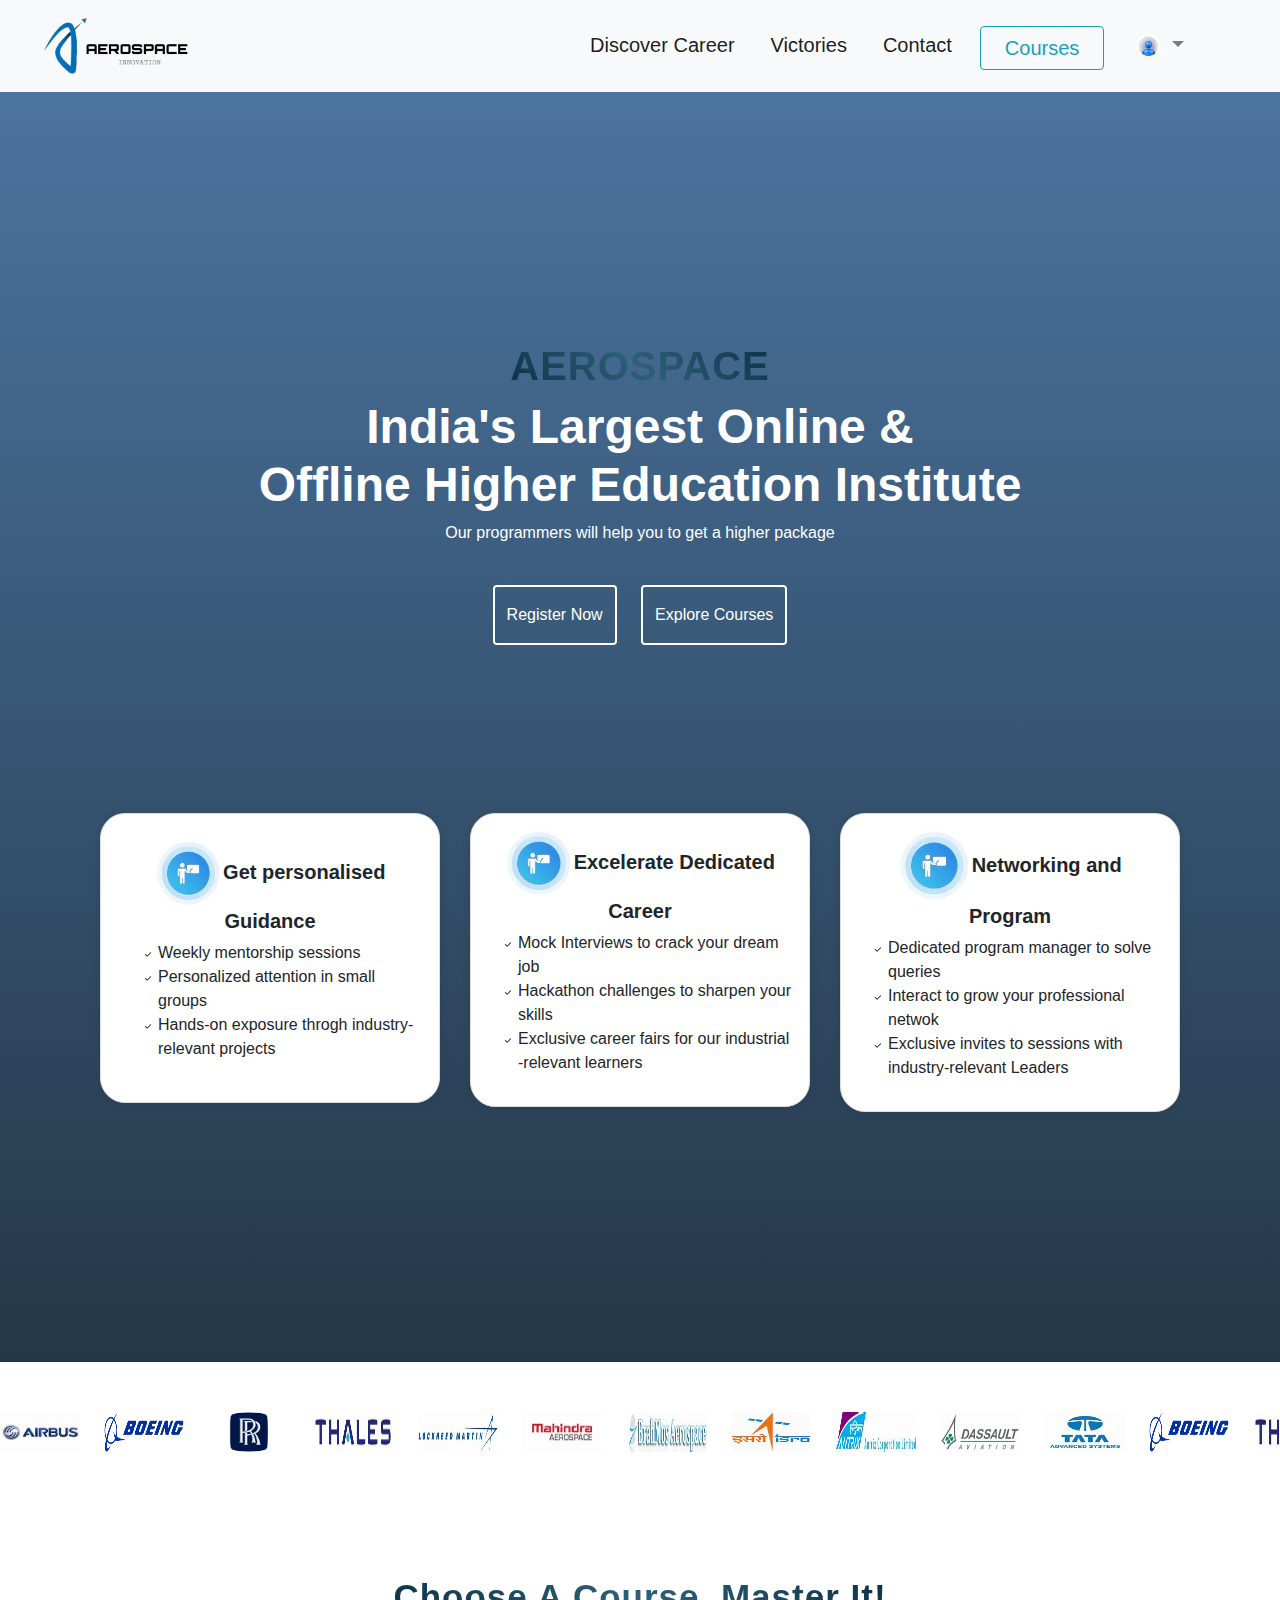
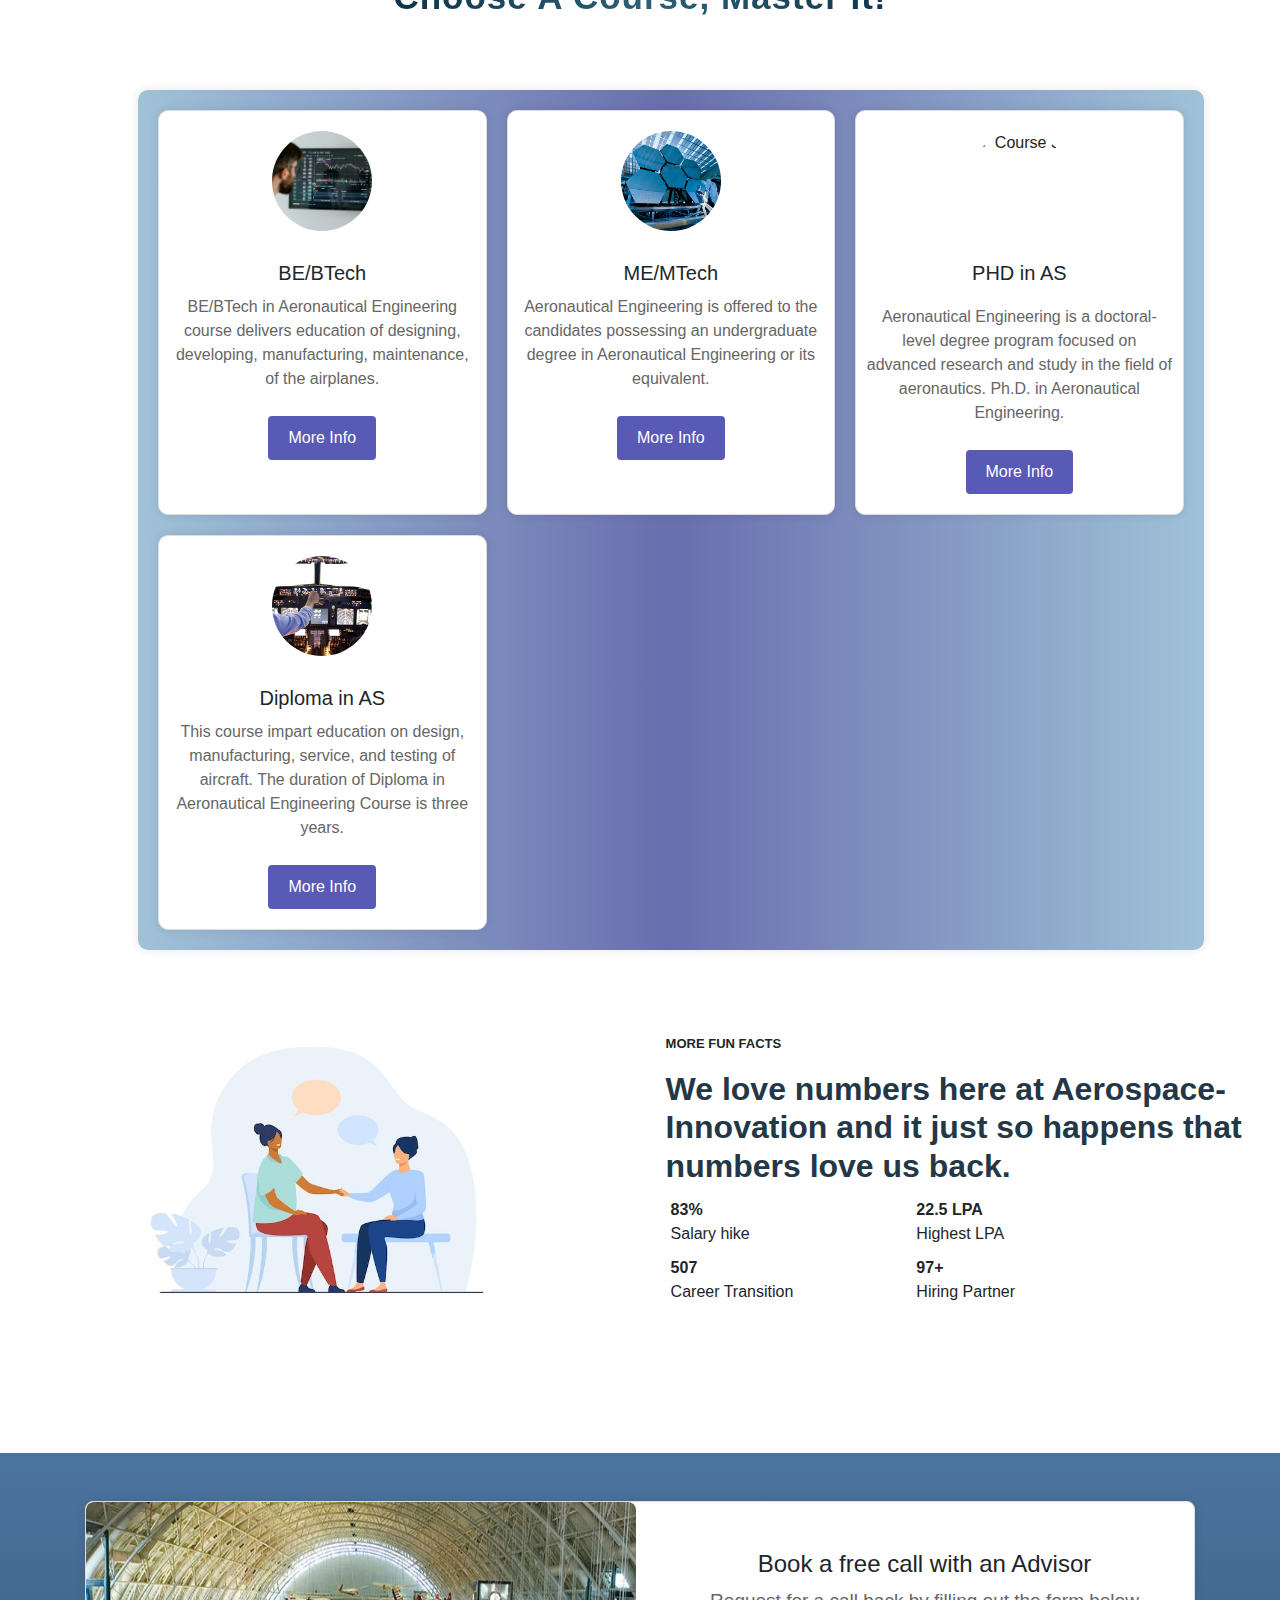
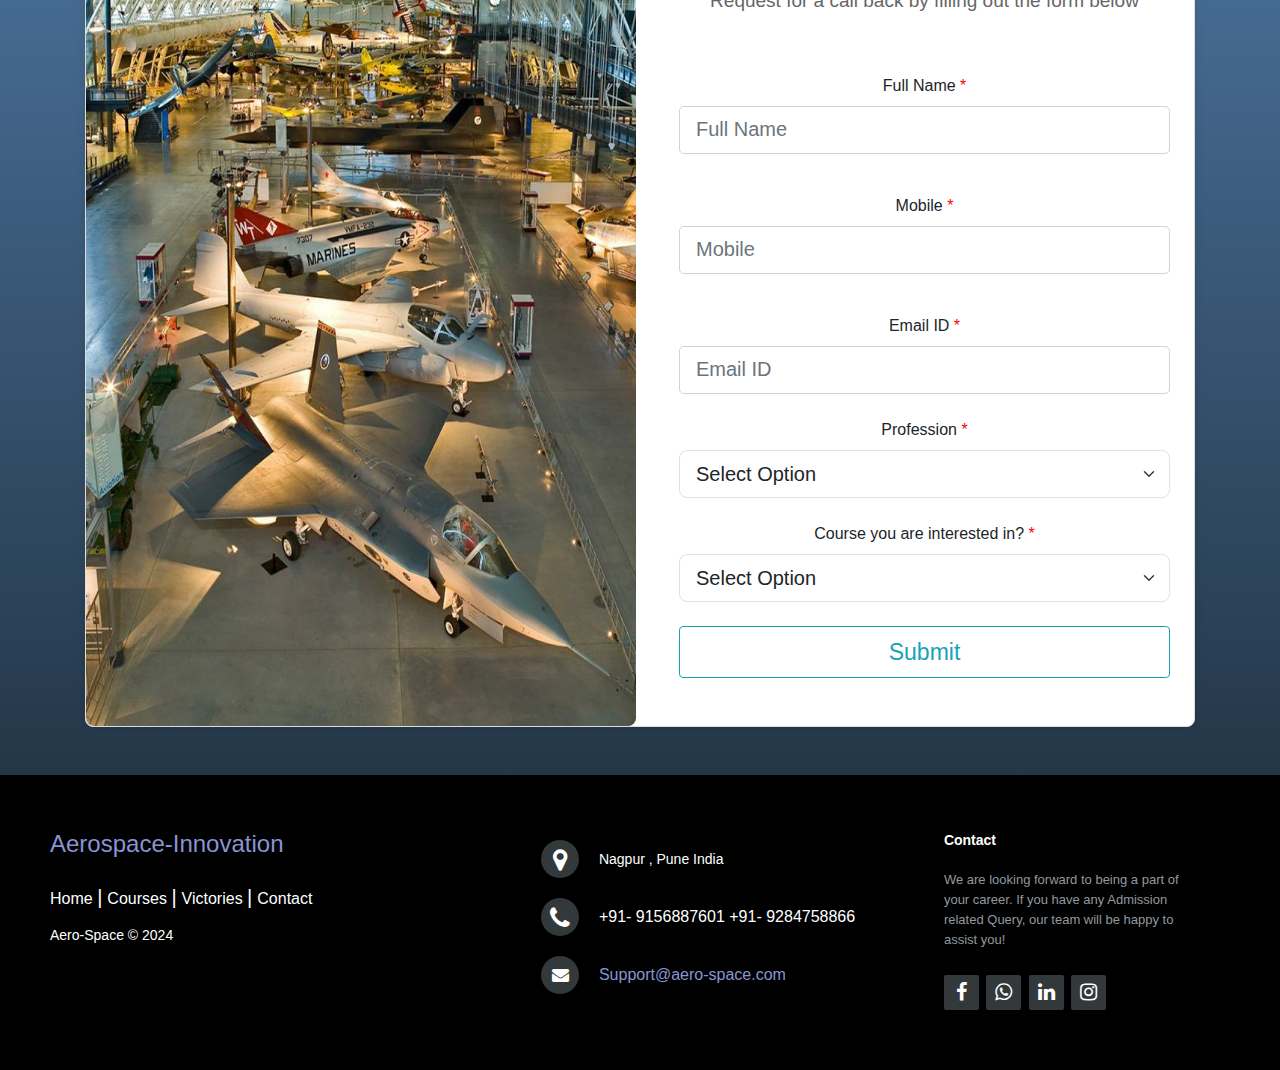
==== index.html @ 3a4d8c82 "Add files via upload" ====
<!DOCTYPE html>
<html lang="en">

<head>
  <meta charset="UTF-8">
  <meta name="viewport" content="width=device-width, initial-scale=1.0">
  <link href="https://cdn.jsdelivr.net/npm/bootstrap@5.3.3/dist/css/bootstrap.min.css" rel="stylesheet"
    integrity="sha384-QWTKZyjpPEjISv5WaRU9OFeRpok6YctnYmDr5pNlyT2bRjXh0JMhjY6hW+ALEwIH" crossorigin="anonymous">
  <title>Aero-Space</title>
  <link rel="stylesheet" href="https://cdnjs.cloudflare.com/ajax/libs/font-awesome/4.7.0/css/font-awesome.min.css">
  <link rel="stylesheet" href="https://maxcdn.bootstrapcdn.com/bootstrap/4.5.2/css/bootstrap.min.css">


  <!-- Favicons -->
  <link href="./img/fevi.png" rel="icon">
  <style>
    @import url('https://fonts.googleapis.com/css2?family=Ubuntu:wght@400;500;700&display=swap');
   
   body {
      margin: 0;
      padding: 0;
      font-family: sans-serif;
    }

    .gradient-section {
      height: 1270px;
      /* background: linear-gradient(to top, #000000, #8f0404); */
      background: linear-gradient(to top, hsla(208, 33%, 21%, 1)  ,hsla(211, 36%, 46%, 1));
      display: flex;
      justify-content: center;
      align-items: center;
      color: white;
      text-align: center;
      padding-top: 0%;
    }

    .gradient-text {
      background: linear-gradient(45deg,rgb(12, 49, 70), rgb(44, 97, 119), rgb(12, 49, 70));
      -webkit-background-clip: text;
      -webkit-text-fill-color: transparent;
      display: inline-block;
      font-weight: bold;
      letter-spacing: 1px;
      text-align: center;
      margin-top: 0%;
    }



    /*logo*/
    .logos {
      white-space: nowrap;
      /* Prevents images from wrapping */
      overflow: hidden;
      /* Hides overflowing content */
    }

    .logos img {
      display: inline-block;
      /* Display images in a row */
      animation: slideLeft 10s linear infinite;
      /* Animation settings */
      margin-right: 20px;
      /* Adjust spacing between images */
      height: 40px;
      width: 80px;
      background-color: white;
    }

    @keyframes slideLeft {
      0% {
        transform: translateX(100%);
      }

      /* Start position */
      100% {
        transform: translateX(-100%);
      }

      /* End position */
    }


   
  </style>
</head>
<!-- Bootstrap JS and dependencies -->
<script src="https://ajax.googleapis.com/ajax/libs/jquery/3.5.1/jquery.min.js"></script>
<script src="https://cdnjs.cloudflare.com/ajax/libs/popper.js/1.16.0/umd/popper.min.js"></script>
<script src="https://maxcdn.bootstrapcdn.com/bootstrap/4.5.2/js/bootstrap.min.js"></script>

<body>


  <nav class="navbar navbar-expand-lg navbar-light bg-light pb-3 pt-3">
    <a href="popup.html"><img src="./img/Picsart_24-06-03_13-16-43-415 (1).png" alt="" class="px-4" style="height: 60px;"></a>
    <!-- <a class="navbar-brand" href="../space-lync/img/logo.png"></a> -->
    <button class="navbar-toggler" type="button" data-toggle="collapse" data-target="#navbarSupportedContent"
      aria-controls="navbarSupportedContent" aria-expanded="false" aria-label="Toggle navigation">
      <span class="navbar-toggler-icon"></span>
    </button>

    <div class="collapse navbar-collapse" id="navbarSupportedContent">
      <ul class="navbar-nav ml-auto mx-5" style="color: black; font-size:20px ;">
        <li class="nav-item active" style="padding-right: 20px;">
          <a class="nav-link" href="career.html">Discover Career <span class="sr-only">(current)</span></a>
        </li>
        <li class="nav-item active" style="padding-right: 20px;color: black;">
          <a class="nav-link " href="story.html">
Victories</a>
        </li>
        <li class="nav-item active" style="padding-right: 20px;">
          <a class="nav-link" href="contact.html">Contact</a>
        </li>
        <a href="course.html"><button href="" class="btn btn-outline-info mt-1 px-4" style="font-size: 20px;">
            Courses</button></a>

        <button class="navbar-toggler" value="hidden" type="button" data-toggle="collapse" data-target="#navbar-list-4"
          aria-controls="navbarNav" aria-expanded="false" aria-label="Toggle navigation">
          <!-- <span class=""></span> -->
        </button>
        <!-- <div class="collapse navbar-collapse" id="navbar-list-4">
        <ul class="navbar-nav"> -->
        <li class="nav-item dropdown px-4 ">
          <a class="nav-link dropdown-toggle" href="#" id="navbarDropdownMenuLink" role="button" data-toggle="dropdown"
            aria-haspopup="true" aria-expanded="false">
            <img src="./img/Premium Photo _ Blue male avatar blank shape in white hole_ suitable for avatar, internet and profile page themes. 3d illustration" width="25"
              height="25" class="rounded-circle">
          </a>
          <div class="dropdown-menu" aria-labelledby="navbarDropdownMenuLink">
            <a class="dropdown-item" href="index.html">Home</a>
            <a class="dropdown-item" href="#">View Profile</a>
            <a class="dropdown-item" href="#">Log Out</a>
          </div>
        </li>

      </ul>
    </div>
  </nav>

  <div class="gradient-section" style=" margin-top: ;">

    <div class="container ">
      <div class="left-side">
       
        <h1 class="gradient-text">AEROSPACE</h1>
        <h2 style="font-size: 48px; font-weight: 800;font-family: sans-serif;">India's Largest Online & <br>Offline
          Higher Education Institute</h2>
        <p>Our programmers will help you to get a higher package</p><br>
        <a href="login.html"> <button class="btn btn-outline-info py-3"
            style="border: 2px solid white; color: white;margin-right: 20px; ">Register Now</button></a>
        <a href="course.html"> <button class="btn btn-outline-info py-3"
            style="border: 2px solid white; color: white;">Explore Courses</button></a><br>

        <br><br><br>
        <div class="container" style="padding-top: 80px;">
          <div class="row">
            <div class="col-lg-4 mt-3">
              <div class="card" style="padding: 25px;border-radius: 25px ;">

                <h5><img src="./img/teach.jpg" alt="" style="height: 70px; "><b>Get personalised Guidance</b></h5>
                <ul style="text-decoration:none ;  list-style:  url(./img/check-solid\ 1.svg); text-align: left;">
                  <li>Weekly mentorship sessions</li>
                  <li>Personalized attention in small groups</li>
                  <li>Hands-on exposure throgh industry-relevant projects</li>
                </ul>
              </div>
            </div>
            <div class="col-lg-4 mt-3">
              <div class="card" style="padding: 15px;border-radius: 25px ;">
                <h5><img src="./img/teach.jpg" alt="" style="height: 70px; "><b>Excelerate Dedicated Career </b></h5>

                <ul style="text-decoration:none ;  list-style:  url(./img/check-solid\ 1.svg); text-align: left;">
                  <li>Mock Interviews to crack your dream job </li>
                  <li>Hackathon challenges to sharpen your skills</li>
                  <li>Exclusive career fairs for our industrial -relevant learners</li>
                </ul>

              </div>
            </div>
            <div class="col-lg-4 mt-3">
              <div class="card" style="padding: 15px;border-radius: 25px ;">
                <h5><img src="./img/teach.jpg" alt="" style="height: 75px; "><b>Networking and Program </b></h5>
                <ul style="text-decoration:none ;  list-style:  url(./img/check-solid\ 1.svg);text-align: left;">
                  <li>Dedicated program manager to solve queries</li>
                  <li>Interact to grow your professional netwok</li>
                  <li>Exclusive invites to sessions with industry-relevant Leaders</li>
                </ul>
              </div>
            </div>
          </div>

        </div>
      </div>
    </div>
  </div>


  <div class="logos" style="background-color: white; padding-top: 50px;padding-bottom: 5%;">
    <img src="./comp/Airbus-logo.png.crdownload.jpg " alt="Logo 1">
    <img src="./comp/Boeing_full_logo.svg.png" alt="Logo 2">
    <img src="./comp/Rolls-Royce-Motor-Cars-Logo-1973-1998.png" alt="Logo 3">
    <img src="./comp/th (1).jpeg" alt="Logo 4">
    <img src="./comp/th (8).jpeg" alt="Logo 5">
    <img src="./comp/th (2).jpeg" alt="Logo 6">
    <img src="./comp/th (3).jpeg" alt="Logo 7">
    <img src="./comp/th (4).jpeg" alt="Logo 8">
    <img src="./comp/th (5).jpeg" alt="Logo 9">
    <img src="./comp/th (6).jpeg" alt="Logo 10">
    <img src="./comp/th (7).jpeg" alt="Logo 11">
    <img src="./comp/Boeing_full_logo.svg.png" alt="Logo 12">
    <img src="./comp/th (1).jpeg" alt="Logo 13">
    <img src="./comp/th (2).jpeg" alt="Logo 14">
    <img src="./comp/Airbus-logo.png.crdownload.jpg" alt="Logo 15">
  </div>


  <div class="container-fluid px-5">
    <div class="text-center" style="padding-top: 60px;">

      <h3 class="gradient-text mb-5 " style=" font-weight: 800; font-size:35px;  ">Choose A Course, Master It!</h3>

      <br><br>
    </div>
    
<style>
   
.card-container {
    display: grid;
    grid-template-columns: repeat(auto-fill, minmax(250px, 1fr));
    gap: 20px;
    padding: 20px;
    width: 90%;
    max-width: 1200px;
    /* background-color: rgb(90, 128, 193); */
    background: linear-gradient(to right,#a0c2d8, #696eae, #a0c2d8); 
    border-radius: 10px;
    box-shadow: 0 0 10px rgba(0, 0, 0, 0.1);
    margin-left: 90px;
}

.card {
    background-color: #fff;
    border: 1px solid #ddd;
    border-radius: 10px;
    overflow: hidden;
    box-shadow: 0 0 10px rgba(0, 0, 0, 0.1);
    transition: transform 0.2s;
    text-align: center;
}

.card:hover {
    transform: scale(1.05);
}

.card-img {
    width: 100px;
    height: 100px;
    object-fit: cover;
    margin: 20px auto;
    border-radius: 50%;
}

.card h3 {
    margin: 10px;
    font-size: 1.25em;
}

.card p {
    margin: 0 10px 10px;
    color: #666;
}

.card-button {
    display: inline-block;
    margin: 15px auto 20px;
    padding: 10px 20px;
    background-color: #5959b6;
    color: white;
    border: none;
    border-radius: 4px;
    cursor: pointer;
    transition: background-color 0.2s;
}

.card-button:hover {
    background-color: #0f2b5e;
}

  </style>

              <div class="card-container">
                <div class="card">
                    <img src="./img/BE.jpg" alt="Course 1" class="card-img">
                    <h3>BE/BTech</h3>
                    <p> BE/BTech in Aeronautical Engineering course delivers education of designing, developing, manufacturing, maintenance, <br> of the airplanes.</p>
                   <a href="BTECH.html"> <button class="card-button">More Info</button></a>
                </div>
                <div class="card">
                    <img src="./img/Mtech.jpg" alt="Course 2" class="card-img">
                    <h3>ME/MTech</h3>
                    <p> Aeronautical Engineering is offered to the candidates
                        possessing an undergraduate degree in Aeronautical Engineering or its equivalent. </p>
                   <a href="MTech.html"> <button class="card-button">More Info</button></a>
                </div>
                <div class="card">
                    <img src="./img/phd.jpg" alt="Course 3" class="card-img">
                    <h3>PHD in AS</h3>
                      <p class="mx-3 text-white" style="font-size: 18px; ">  </p>
                      <p>Aeronautical Engineering is a doctoral-level degree program focused on advanced research and study in the field of aeronautics. Ph.D. in Aeronautical Engineering.</p>
                   <a href="PHD.html"> <button class="card-button"> More Info</button></a>
                </div>
                <div class="card">
                    <img src="./img/diploma 1.jpg" alt="Course 4" class="card-img">
                    <h3>Diploma in AS</h3>
                    <p>This course impart education on design, manufacturing, service, and testing of aircraft. The duration of Diploma in Aeronautical Engineering Course is three years.</p>
                    <a href="Diploma.html"><button class="card-button"> More Info</button></a>
                </div>
            </div>


























            </div>
          </div>

         

        </div>
      </div>
    </div>
  </div>

  <br><br>

  <style>
    .fun {
      display: flex;
      align-items: center;
      background-color: white;
      /* padding-left: 15px; */
      padding-bottom: 10%;
      padding-top: 20px;
    }

    .image {
      flex: 1;
      padding-left: 10%;

    }

    .image img {
      max-width: 100%;
      height: auto;
    }

    .content {
      flex: 2;
    }

    .options {
      display: flex;
      flex-wrap: wrap;
    }

    .option {
      flex-basis: 40%;
      /* Two options in each row */
      padding: 5px;
      box-sizing: border-box;
      /* padding-bottom: 10%; */

      
    }
    .gradient-section-1{
      /* background: linear-gradient(to top, #000000, #8f0404); */
      background: linear-gradient(to top, hsla(208, 33%, 21%, 1)  ,hsla(211, 36%, 46%, 1));

    }

  </style>
  <div class="fun">
    <div class="image">
      <img src="./img/Free Vector _ Two female friends talking and holding hands (1).jpeg" alt="Image">
    </div>
    <div class="content">
      <p style="font-size:13px; font-weight: bold;padding-left: 20%;">MORE FUN FACTS</p>
      <h2 style="color: hsla(208, 33%, 21%, 1); font-weight: bolder;padding-left: 20%;">We love numbers here at Aerospace-<br> Innovation and it
        just so happens that<br> numbers love us back.</h2>
      <div class="options" style="padding-left: 20%;">
        <div class="option"><strong>83%</strong> <br> Salary hike</div>
        <div class="option"><b>22.5 LPA</b> <BR>Highest LPA</div>
        <div class="option"><b>507</b> <br>Career Transition</div>
        <div class="option"><b>97+</b> <br> Hiring Partner</div>
      </div>
    </div>
  </div>


  <div class="gradient-section-1">

    <div class="container ">
      <div class="row">
        <div class="col-lg-12">
          <div class="card mt-5 mb-5 " style="border-radius: 8px;" >
            <div class="row">

              <div class="col-lg-6">
<img src="./img/Aviation, Airplanes, News & Training _ Flying.jpeg" alt="" width="550px" height="100%" style="border-radius: 8px;">
              </div>
              <div class="col-lg-6">
                <div class="px-4">

                  <h4 class=" mt-5 ">Book a free call with an Advisor</h4>
                  <p style="font-size: 19px;">Request for a call back by filling out the form below
                    
                  </p>
                </div>
                <form action="#" class="mb-5 px-4">
                  <div class="form-group">
                    <label for="name" class="form-lable  mb-2 mt-5" aria-required="true">Full Name <span style="color: red;">*</span></label>
                    <input type="text" id="name" class="form-control form-control-lg" placeholder="Full Name"
                      name="name" required>
                  </div>
                  <div class="form-group">
                    <label for="Mobile" class="form-lable mb-2 mt-4" aria-required="true">Mobile <span style="color: red;">*</span></label>
                    <input type="Mobile" id="Mobile" class="form-control form-control-lg" placeholder="Mobile"
                      name="email" required>
                  </div>

                  <div class="form-group">
                    <label for="email" class="form-lable mb-2 mt-4" aria-required="true">Email ID <span style="color: red;">*</span></label>
                    <input type="email" id="email" class="form-control form-control-lg" placeholder="Email ID"
                      name="email" required>
                  </div>
                  <div class="form-group mt-4 ">
                    <label for="gender">Profession <span style="color: red;" aria-required="true">*</span></label>
                    <select id="gender" name="option" class="form-select form-select-lg" required>
                      <option value="">Select Option</option>
                      <option value="male">Student</option>
                      <option value="female">Graduated</option>
                      <option value="other">Professional</option>
                    </select>
                  </div>
                  <div class="form-group mt-4">
                    <label for="gender">Course you are interested in? <span style="color: red;">*</span></label>
                    <select id="gender" name="gender" class="form-select form-select-lg" required>
                      <option value="">Select Option</option>
                      <option value="course">Diploma in Aeronautical Engineering</option>
                      <option value="course">BE/BTech Aeronautical Engineering</option>
                      <option value="course">ME/MTech Aeronautical Engineering</option>
                      <option value="course">PHD in Aeronautical Engineering </option>
                    </select>
                  </div>
                  <div class="d-grid gap-2 mt-4">
                    <input class="btn btn-outline-info py-2" style="font-size: 23px; font-family: sans-serif;"
                      type="submit">
                  </div>



                </form>

              </div>
            </div>
          </div>
        </div>
      </div>
    </div>
  </div>
<style>
    @import url('https://fonts.googleapis.com/css2?family=Ubuntu:wght@400;500;700&display=swap');

/* footer  */
section {
  width: 100%;
  display: inline-block;
  background: #000000;
  height: 50vh;
  text-align: center;
  font-size: 22px;
  font-weight: 700;
  text-decoration: underline;
  /* padding-top: 70px; */
}

.footer-distributed {
  background: #000000;
  box-shadow: 0 1px 1px 0 rgba(0, 0, 0, 0.12);
  box-sizing: border-box;
  width: 100%;
  text-align: left;
  font: bold 16px sans-serif;
  padding: 55px 50px;
}

.footer-distributed .footer-left,
.footer-distributed .footer-center,
.footer-distributed .footer-right {
  display: inline-block;
  vertical-align: top;
}

/* Footer left */

.footer-distributed .footer-left {
  width: 40%;
}

/* The company logo */

.footer-distributed h3 {
  color: #8a94d5;

  font: normal 36px 'Open Sans', cursive;
  margin: 0;
}

.footer-distributed h3 span {
  color: #8a94d5;
}

/* Footer links */

.footer-distributed .footer-links {
  color: #ffffff;
  margin: 20px 0 12px;
  padding: 0;
}

.footer-distributed .footer-links a {
  display: inline-block;
  line-height: 1.8;
  font-weight: 400;
  text-decoration: none;
  color: inherit;
}

.footer-distributed .footer-company-name {
  color: #222;
  font-size: 14px;
  font-weight: normal;
  margin: 0;
}

/* Footer Center */

.footer-distributed .footer-center {
  width: 35%;
}

.footer-distributed .footer-center i {
  background-color: #33383b;
  color: #ffffff;
  font-size: 25px;
  width: 38px;
  height: 38px;
  border-radius: 50%;
  text-align: center;
  line-height: 42px;
  margin: 10px 15px;
  vertical-align: middle;
}

.footer-distributed .footer-center i.fa-envelope {
  font-size: 17px;
  line-height: 38px;
}

.footer-distributed .footer-center p {
  display: inline-block;
  color: #ffffff;
  font-weight: 400;
  vertical-align: middle;
  margin: 0;
}

.footer-distributed .footer-center p span {
  display: block;
  font-weight: normal;
  font-size: 14px;
  line-height: 2;
}

.footer-distributed .footer-center p a {
  /* color:  #eace2b; */
  color: #8a94d5;
  text-decoration: none;
  ;
}

.footer-distributed .footer-links a:before {
  content: "|";
  font-weight: 300;
  font-size: 20px;
  left: 0;
  color: #fff;
  display: inline-block;
  padding-right: 5px;
}

.footer-distributed .footer-links .link-1:before {
  content: none;
}

/* Footer Right */

.footer-distributed .footer-right {
  width: 20%;
}

.footer-distributed .footer-company-about {
  line-height: 20px;
  color: #92999f;
  font-size: 13px;
  font-weight: normal;
  margin: 0;
}

.footer-distributed .footer-company-about span {
  display: block;
  color: #ffffff;
  font-size: 14px;
  font-weight: bold;
  margin-bottom: 20px;
}

.footer-distributed .footer-icons {
  margin-top: 25px;
}

.footer-distributed .footer-icons a {
  display: inline-block;
  width: 35px;
  height: 35px;
  cursor: pointer;
  background-color: #33383b;
  border-radius: 2px;

  font-size: 20px;
  color: #ffffff;
  text-align: center;
  line-height: 35px;

  margin-right: 3px;
  margin-bottom: 5px;
}


@media (max-width: 880px) {

  .footer-distributed {
    font: bold 14px sans-serif;
  }

  .footer-distributed .footer-left,
  .footer-distributed .footer-center,
  .footer-distributed .footer-right {
    display: block;
    width: 100%;
    margin-bottom: 40px;
    text-align: center;
  }

  .footer-distributed .footer-center i {
    margin-left: 0;
  }

}
</style>
  <footer class="footer-distributed">

    <div class="footer-left">

      <h4 style="color: #8a94d5;">Aerospace-Innovation<span></span></h4>

      <p class="footer-links">
        <a href="index.html" class="link-1">Home</a>

        <a href="course.html">Courses</a>

        <!-- <a href="#">Pricing</a> -->

        <a href="story.html">Victories</a>



        <a href="contact.html">Contact</a>
      </p>

      <p class="footer-company-name" style="color: white;">Aero-Space © 2024</p>
    </div>

    <div class="footer-center">

      <div>
        <i class="fa fa-map-marker"></i>
        <p><span>Nagpur , Pune    India</span></p>
      </div>

      <div>
        <i class="fa fa-phone"></i>
        <p>+91- 9156887601 </p>
        <p>+91- 9284758866</p>


      </div>

      <div>
        <i class="fa fa-envelope"></i>
        <p><a href="mailto:support@company.com">Support@aero-space.com</a></p>
      </div>

    </div>

    <div class="footer-right">

      <p class="footer-company-about">
        <span>Contact</span>
        We are looking forward to being a part of your career.
        If you have any Admission related Query,
        our team will be happy to assist you!
      </p>

      <div class="footer-icons">

        <a href="https://www.facebook.com/TechLync/"><i class="fa fa-facebook"></i></a>
        <a href="wa.me/+919049333749"><i class="fa fa-whatsapp"></i></a>
        <a href="https://www.linkedin.com/company/space-lync/"><i class="fa fa-linkedin"></i></a>
        <a href="#"><i class="fa fa-instagram"></i></a>

      </div>

    </div>
  </footer>



</body>

</html>
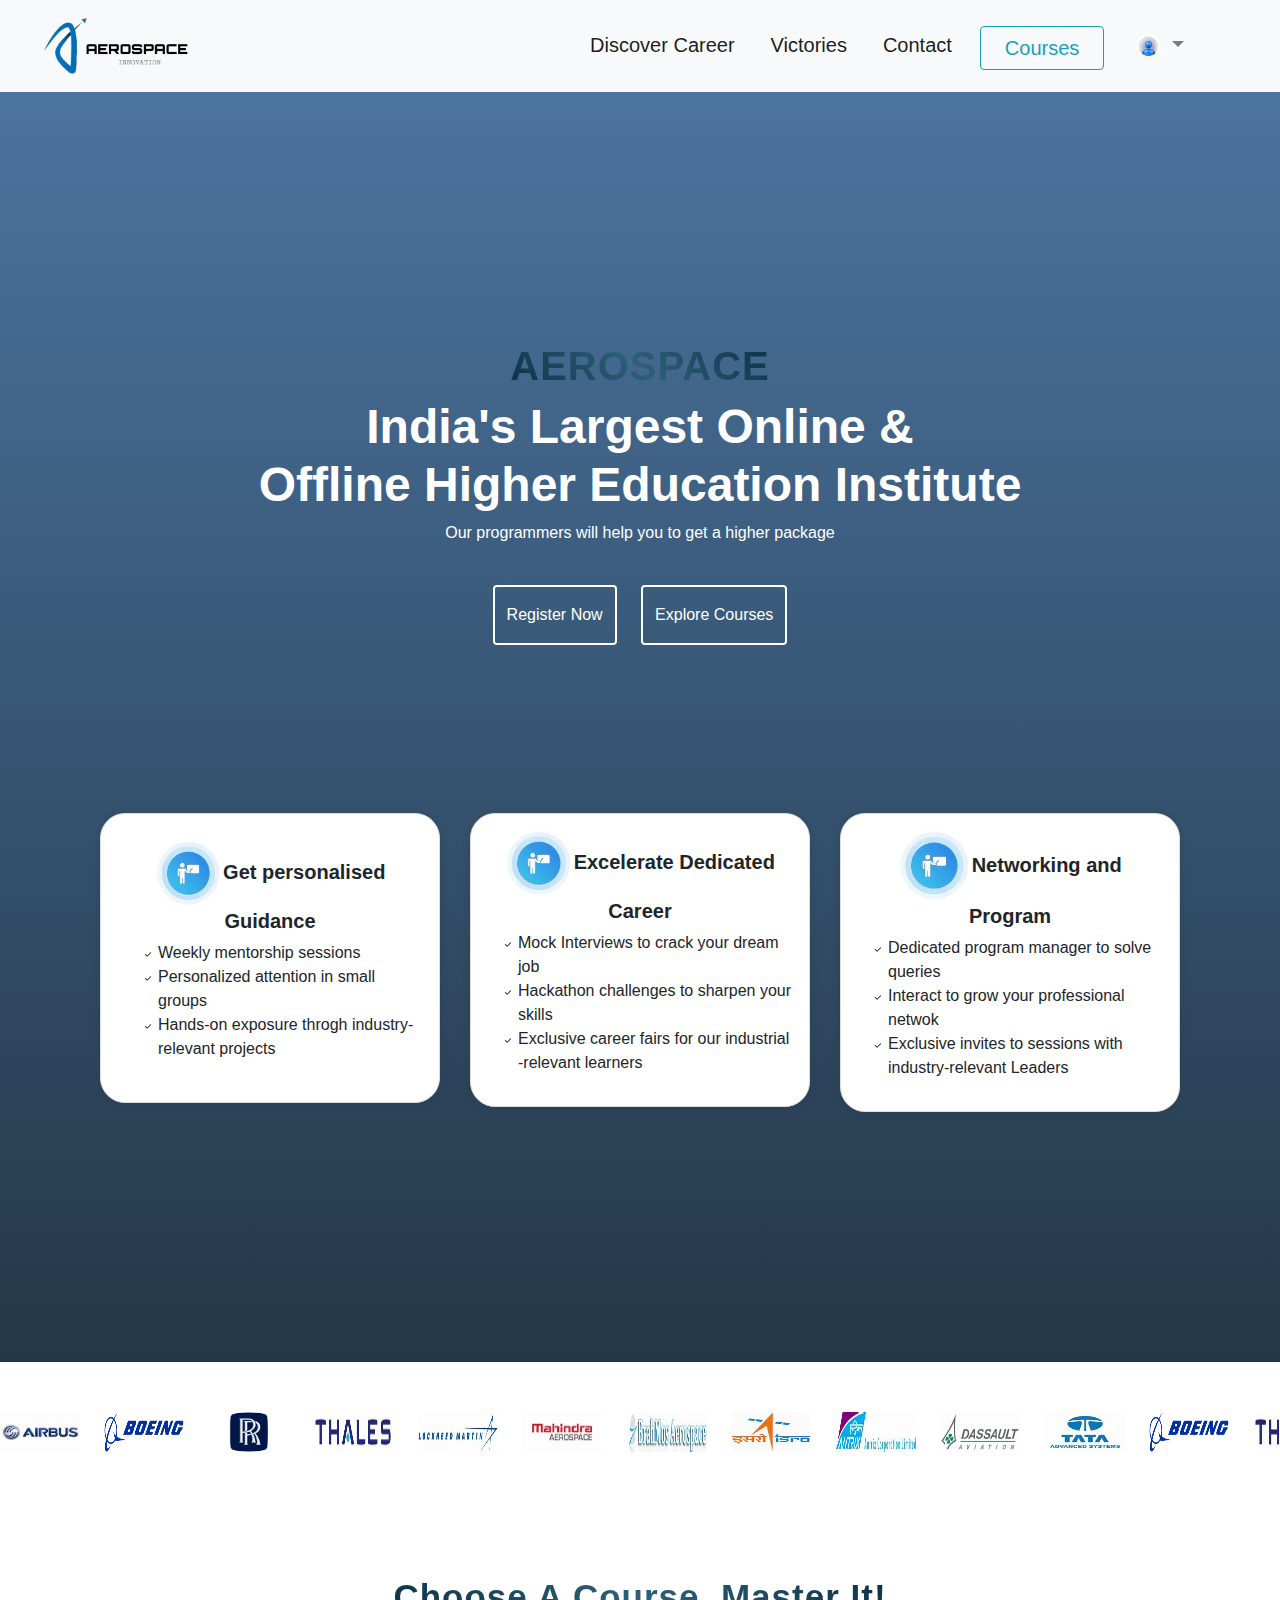
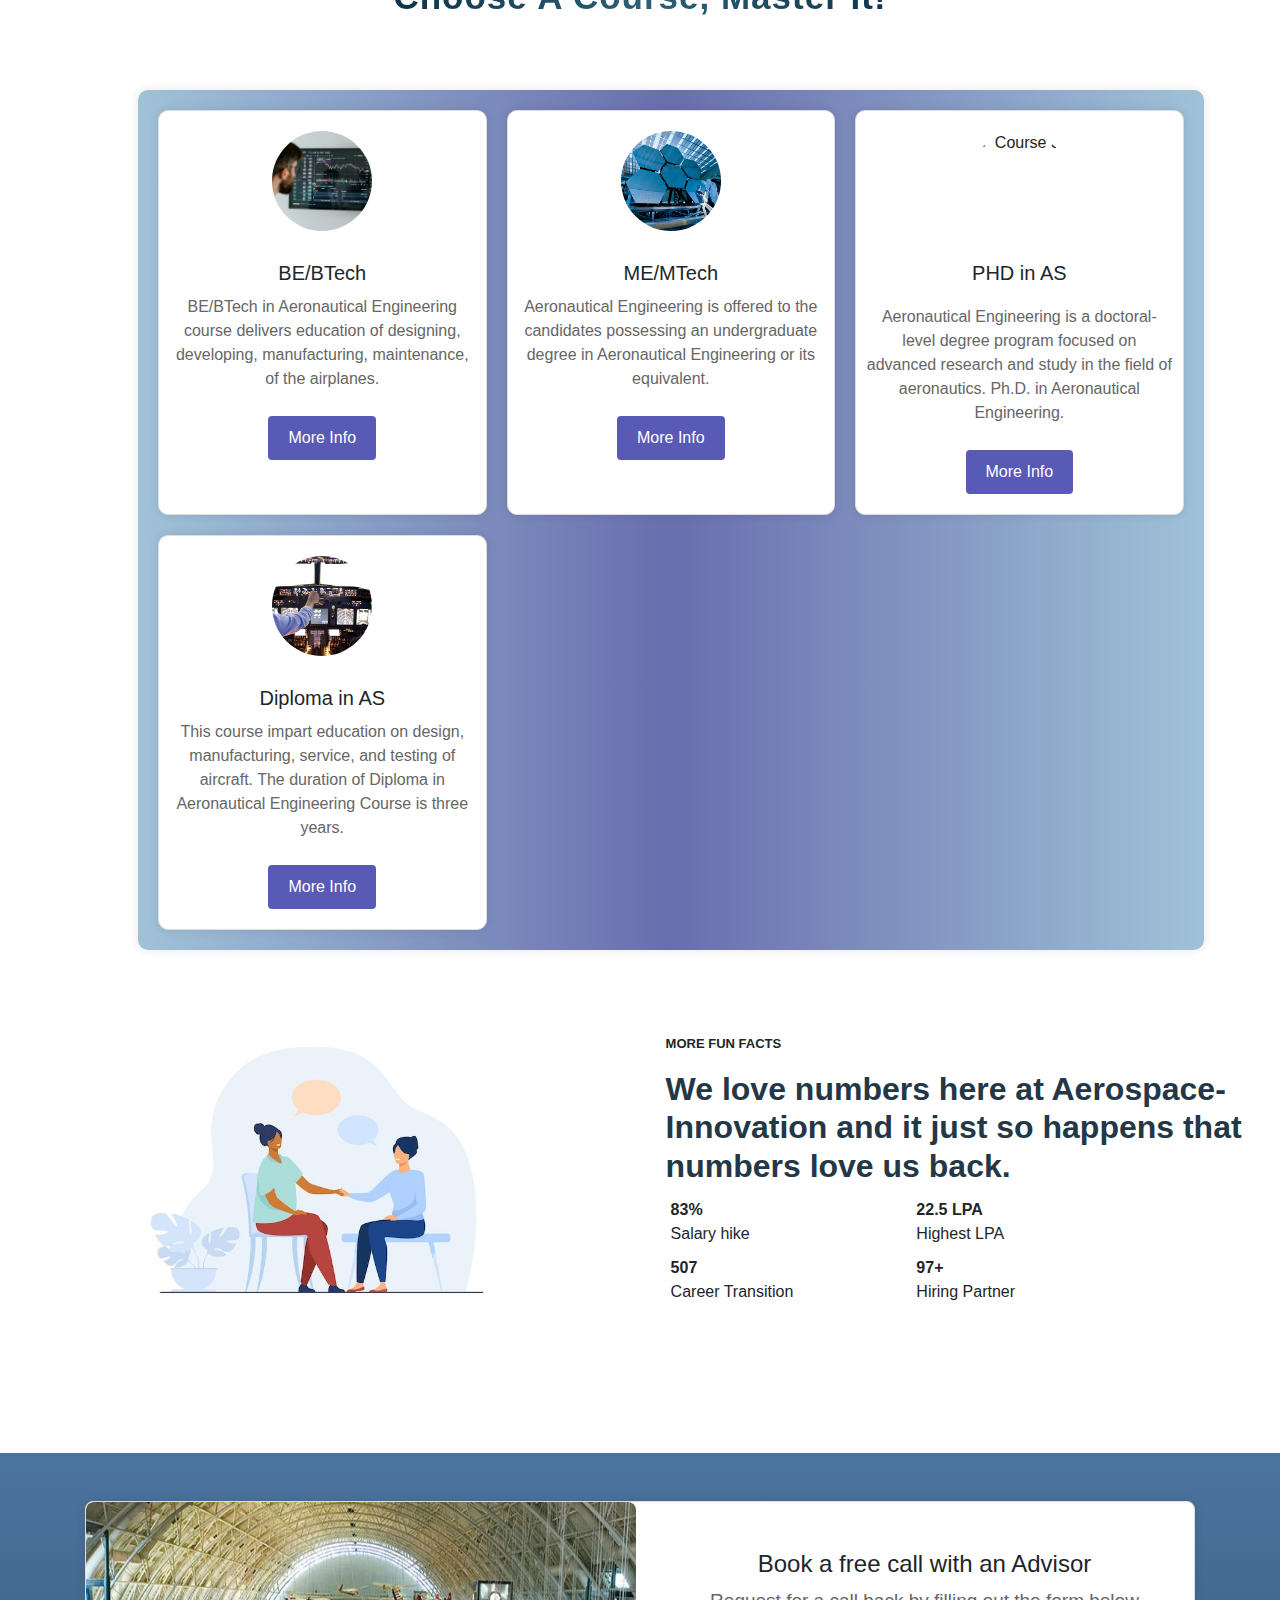
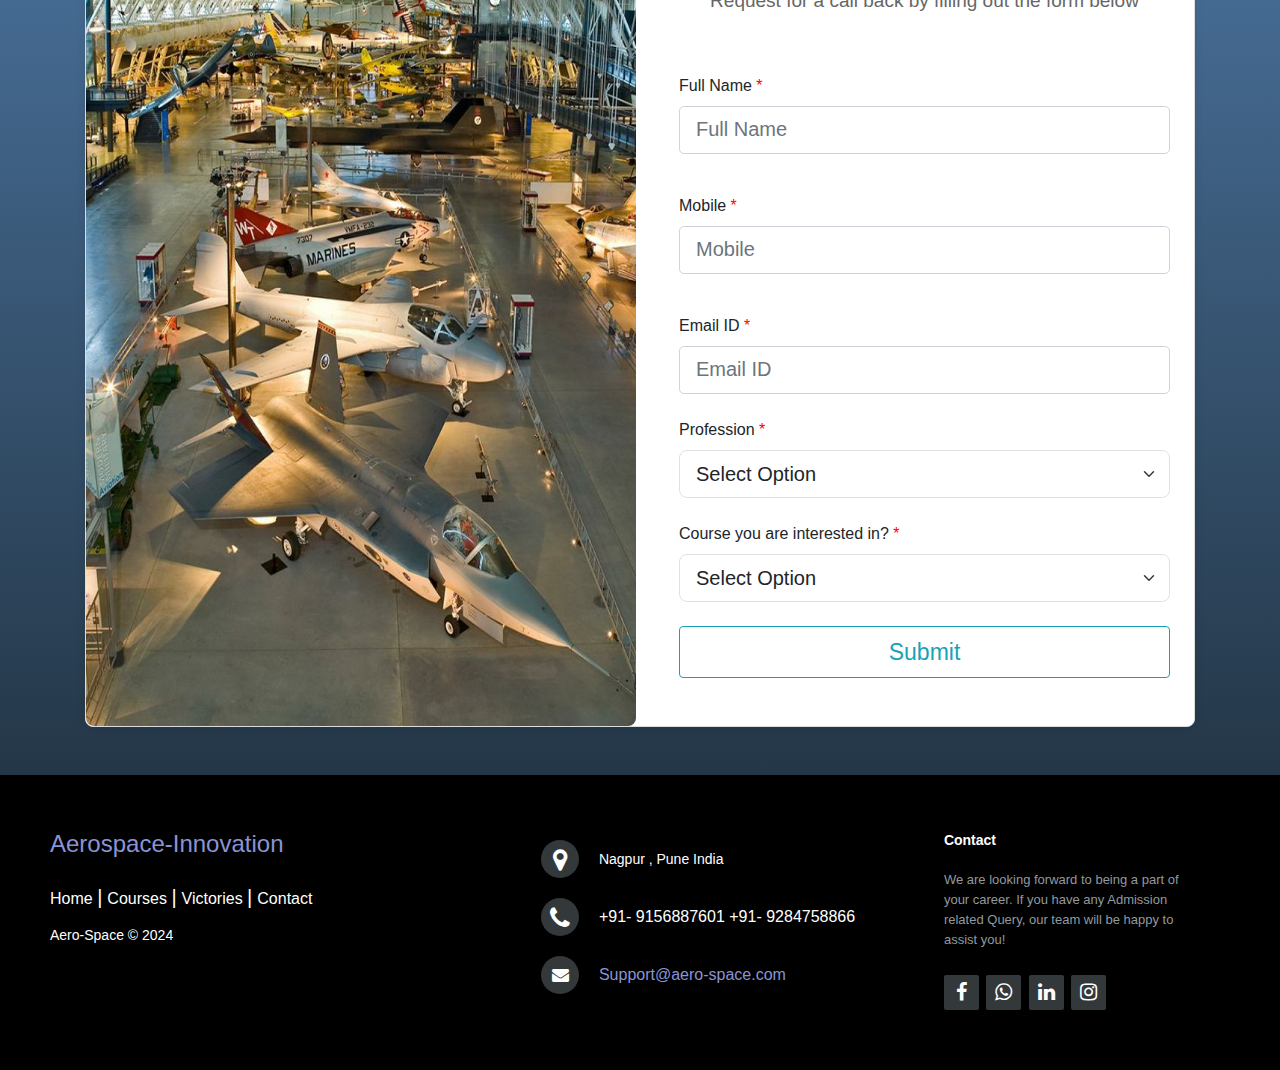
==== commit 96b2c857: "nothing" ====
--- a/index.html
+++ b/index.html
@@ -438,8 +438,8 @@
                     
                   </p>
                 </div>
-                <form action="#" class="mb-5 px-4">
-                  <div class="form-group">
+                <form action="#" class="mb-5 px-4" style="text-align: left;">
+                  <div class="form-group" >
                     <label for="name" class="form-lable  mb-2 mt-5" aria-required="true">Full Name <span style="color: red;">*</span></label>
                     <input type="text" id="name" class="form-control form-control-lg" placeholder="Full Name"
                       name="name" required>
